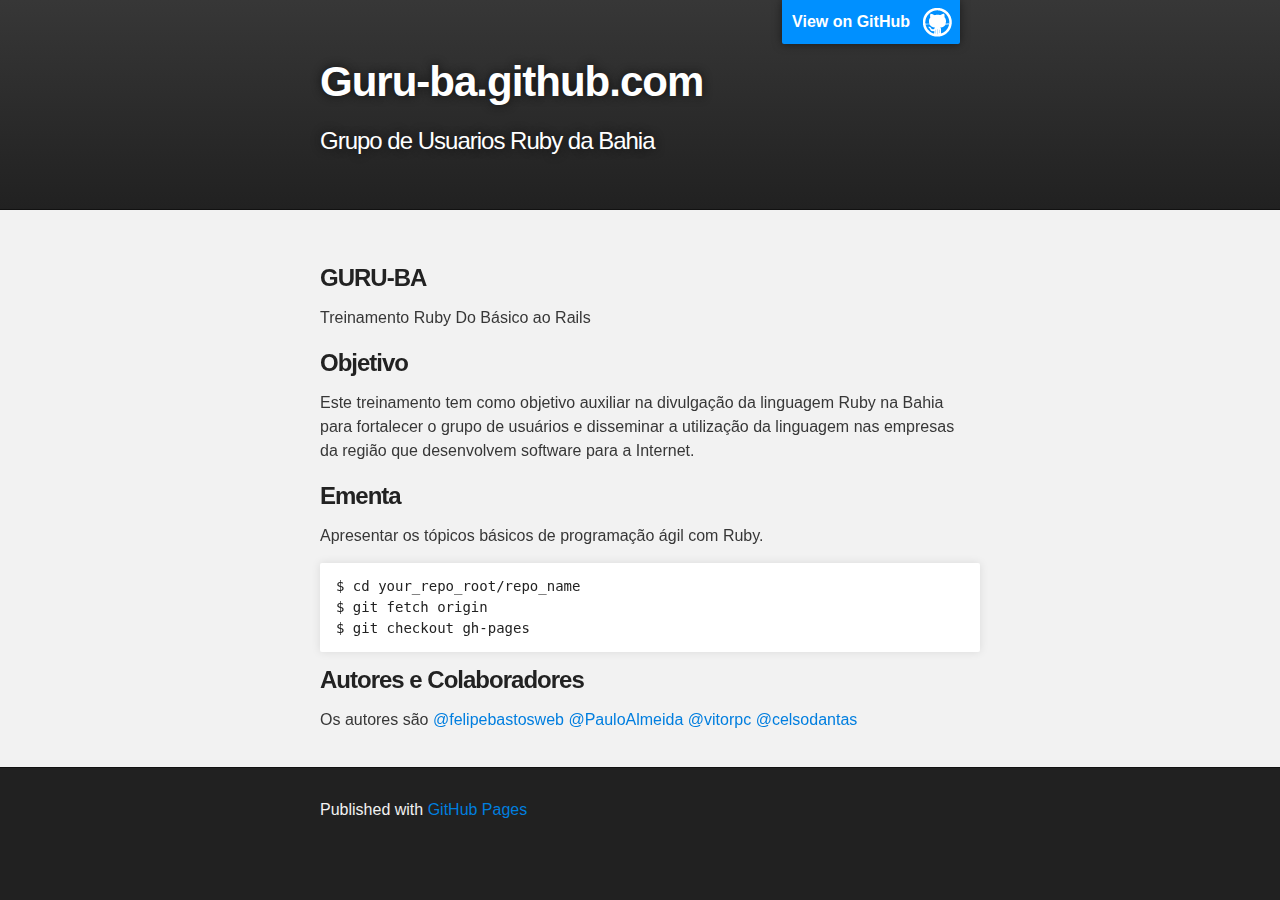
==== index.html @ 125a7937 "Replace master branch with page content via GitHub" ====
<!DOCTYPE html>
<html>

  <head>
    <meta charset='utf-8' />
    <meta http-equiv="X-UA-Compatible" content="chrome=1" />
    <meta name="description" content="Guru-ba.github.com : Grupo de Usuarios Ruby da Bahia" />

    <link rel="stylesheet" type="text/css" media="screen" href="stylesheets/stylesheet.css">

    <title>Guru-ba.github.com</title>
  </head>

  <body>

    <!-- HEADER -->
    <div id="header_wrap" class="outer">
        <header class="inner">
          <a id="forkme_banner" href="https://github.com/guru-ba">View on GitHub</a>

          <h1 id="project_title">Guru-ba.github.com</h1>
          <h2 id="project_tagline">Grupo de Usuarios Ruby da Bahia</h2>

        </header>
    </div>

    <!-- MAIN CONTENT -->
    <div id="main_content_wrap" class="outer">
      <section id="main_content" class="inner">
        <h3>GURU-BA</h3>

<p>Treinamento Ruby Do Básico ao Rails</p>

<h3>Objetivo</h3>

<p>Este treinamento tem como objetivo auxiliar na divulgação da linguagem Ruby na Bahia para fortalecer o grupo de usuários e disseminar a utilização da linguagem nas empresas da região que desenvolvem software para a Internet.</p>

<h3>Ementa</h3>

<p>Apresentar os tópicos básicos de programação ágil com Ruby.</p>

<pre><code>$ cd your_repo_root/repo_name
$ git fetch origin
$ git checkout gh-pages
</code></pre>

<h3>Autores e Colaboradores</h3>

<p>Os autores são <a href="https://github.com/felipebastosweb" class="user-mention">@felipebastosweb</a> <a href="https://github.com/PauloAlmeida" class="user-mention">@PauloAlmeida</a> <a href="https://github.com/vitorpc" class="user-mention">@vitorpc</a> <a href="https://github.com/celsodantas" class="user-mention">@celsodantas</a></p>
      </section>
    </div>

    <!-- FOOTER  -->
    <div id="footer_wrap" class="outer">
      <footer class="inner">
        <p>Published with <a href="http://pages.github.com">GitHub Pages</a></p>
      </footer>
    </div>

    

  </body>
</html>
---- stylesheets/stylesheet.css ----
/*******************************************************************************
Slate Theme for Github Pages
by Jason Costello, @jsncostello
*******************************************************************************/

@import url(pygment_trac.css);

/*******************************************************************************
MeyerWeb Reset
*******************************************************************************/

html, body, div, span, applet, object, iframe,
h1, h2, h3, h4, h5, h6, p, blockquote, pre,
a, abbr, acronym, address, big, cite, code,
del, dfn, em, img, ins, kbd, q, s, samp,
small, strike, strong, sub, sup, tt, var,
b, u, i, center,
dl, dt, dd, ol, ul, li,
fieldset, form, label, legend,
table, caption, tbody, tfoot, thead, tr, th, td,
article, aside, canvas, details, embed,
figure, figcaption, footer, header, hgroup,
menu, nav, output, ruby, section, summary,
time, mark, audio, video {
  margin: 0;
  padding: 0;
  border: 0;
  font: inherit;
  vertical-align: baseline;
}

/* HTML5 display-role reset for older browsers */
article, aside, details, figcaption, figure,
footer, header, hgroup, menu, nav, section {
  display: block;
}

ol, ul {
  list-style: none;
}

blockquote, q {
}

table {
  border-collapse: collapse;
  border-spacing: 0;
}

a:focus {
  outline: none;
}

/*******************************************************************************
Theme Styles
*******************************************************************************/

body {
  box-sizing: border-box;
  color:#373737;
  background: #212121;
  font-size: 16px;
  font-family: 'Myriad Pro', Calibri, Helvetica, Arial, sans-serif;
  line-height: 1.5;
  -webkit-font-smoothing: antialiased;
}

h1, h2, h3, h4, h5, h6 {
  margin: 10px 0;
  font-weight: 700;
  color:#222222;
  font-family: 'Lucida Grande', 'Calibri', Helvetica, Arial, sans-serif;
  letter-spacing: -1px;
}

h1 {
  font-size: 36px;
  font-weight: 700;
}

h2 {
  padding-bottom: 10px;
  font-size: 32px;
  background: url('../images/bg_hr.png') repeat-x bottom;
}

h3 {
  font-size: 24px;
}

h4 {
  font-size: 21px;
}

h5 {
  font-size: 18px;
}

h6 {
  font-size: 16px;
}

p {
  margin: 10px 0 15px 0;
}

footer p {
  color: #f2f2f2;
}

a {
  text-decoration: none;
  color: #007edf;
  text-shadow: none;

  transition: color 0.5s ease;
  transition: text-shadow 0.5s ease;
  -webkit-transition: color 0.5s ease;
  -webkit-transition: text-shadow 0.5s ease;
  -moz-transition: color 0.5s ease;
  -moz-transition: text-shadow 0.5s ease;
  -o-transition: color 0.5s ease;
  -o-transition: text-shadow 0.5s ease;
  -ms-transition: color 0.5s ease;
  -ms-transition: text-shadow 0.5s ease;
}

#main_content a:hover {
  color: #0069ba;
  text-shadow: #0090ff 0px 0px 2px;
}

footer a:hover {
  color: #43adff;
  text-shadow: #0090ff 0px 0px 2px;
}

em {
  font-style: italic;
}

strong {
  font-weight: bold;
}

img {
  position: relative;
  margin: 0 auto;
  max-width: 739px;
  padding: 5px;
  margin: 10px 0 10px 0;
  border: 1px solid #ebebeb;

  box-shadow: 0 0 5px #ebebeb;
  -webkit-box-shadow: 0 0 5px #ebebeb;
  -moz-box-shadow: 0 0 5px #ebebeb;
  -o-box-shadow: 0 0 5px #ebebeb;
  -ms-box-shadow: 0 0 5px #ebebeb;
}

pre, code {
  width: 100%;
  color: #222;
  background-color: #fff;

  font-family: Monaco, "Bitstream Vera Sans Mono", "Lucida Console", Terminal, monospace;
  font-size: 14px;

  border-radius: 2px;
  -moz-border-radius: 2px;
  -webkit-border-radius: 2px;



}

pre {
  width: 100%;
  padding: 10px;
  box-shadow: 0 0 10px rgba(0,0,0,.1);
  overflow: auto;
}

code {
  padding: 3px;
  margin: 0 3px;
  box-shadow: 0 0 10px rgba(0,0,0,.1);
}

pre code {
  display: block;
  box-shadow: none;
}

blockquote {
  color: #666;
  margin-bottom: 20px;
  padding: 0 0 0 20px;
  border-left: 3px solid #bbb;
}

ul, ol, dl {
  margin-bottom: 15px
}

ul li {
  list-style: inside;
  padding-left: 20px;
}

ol li {
  list-style: decimal inside;
  padding-left: 20px;
}

dl dt {
  font-weight: bold;
}

dl dd {
  padding-left: 20px;
  font-style: italic;
}

dl p {
  padding-left: 20px;
  font-style: italic;
}

hr {
  height: 1px;
  margin-bottom: 5px;
  border: none;
  background: url('../images/bg_hr.png') repeat-x center;
}

table {
  border: 1px solid #373737;
  margin-bottom: 20px;
  text-align: left;
 }

th {
  font-family: 'Lucida Grande', 'Helvetica Neue', Helvetica, Arial, sans-serif;
  padding: 10px;
  background: #373737;
  color: #fff;
 }

td {
  padding: 10px;
  border: 1px solid #373737;
 }

form {
  background: #f2f2f2;
  padding: 20px;
}

img {
  width: 100%;
  max-width: 100%;
}

/*******************************************************************************
Full-Width Styles
*******************************************************************************/

.outer {
  width: 100%;
}

.inner {
  position: relative;
  max-width: 640px;
  padding: 20px 10px;
  margin: 0 auto;
}

#forkme_banner {
  display: block;
  position: absolute;
  top:0;
  right: 10px;
  z-index: 10;
  padding: 10px 50px 10px 10px;
  color: #fff;
  background: url('../images/blacktocat.png') #0090ff no-repeat 95% 50%;
  font-weight: 700;
  box-shadow: 0 0 10px rgba(0,0,0,.5);
  border-bottom-left-radius: 2px;
  border-bottom-right-radius: 2px;
}

#header_wrap {
  background: #212121;
  background: -moz-linear-gradient(top, #373737, #212121);
  background: -webkit-linear-gradient(top, #373737, #212121);
  background: -ms-linear-gradient(top, #373737, #212121);
  background: -o-linear-gradient(top, #373737, #212121);
  background: linear-gradient(top, #373737, #212121);
}

#header_wrap .inner {
  padding: 50px 10px 30px 10px;
}

#project_title {
  margin: 0;
  color: #fff;
  font-size: 42px;
  font-weight: 700;
  text-shadow: #111 0px 0px 10px;
}

#project_tagline {
  color: #fff;
  font-size: 24px;
  font-weight: 300;
  background: none;
  text-shadow: #111 0px 0px 10px;
}

#downloads {
  position: absolute;
  width: 210px;
  z-index: 10;
  bottom: -40px;
  right: 0;
  height: 70px;
  background: url('../images/icon_download.png') no-repeat 0% 90%;
}

.zip_download_link {
  display: block;
  float: right;
  width: 90px;
  height:70px;
  text-indent: -5000px;
  overflow: hidden;
  background: url(../images/sprite_download.png) no-repeat bottom left;
}

.tar_download_link {
  display: block;
  float: right;
  width: 90px;
  height:70px;
  text-indent: -5000px;
  overflow: hidden;
  background: url(../images/sprite_download.png) no-repeat bottom right;
  margin-left: 10px;
}

.zip_download_link:hover {
  background: url(../images/sprite_download.png) no-repeat top left;
}

.tar_download_link:hover {
  background: url(../images/sprite_download.png) no-repeat top right;
}

#main_content_wrap {
  background: #f2f2f2;
  border-top: 1px solid #111;
  border-bottom: 1px solid #111;
}

#main_content {
  padding-top: 40px;
}

#footer_wrap {
  background: #212121;
}



/*******************************************************************************
Small Device Styles
*******************************************************************************/

@media screen and (max-width: 480px) {
  body {
    font-size:14px;
  }

  #downloads {
    display: none;
  }

  .inner {
    min-width: 320px;
    max-width: 480px;
  }

  #project_title {
  font-size: 32px;
  }

  h1 {
    font-size: 28px;
  }

  h2 {
    font-size: 24px;
  }

  h3 {
    font-size: 21px;
  }

  h4 {
    font-size: 18px;
  }

  h5 {
    font-size: 14px;
  }

  h6 {
    font-size: 12px;
  }

  code, pre {
    min-width: 320px;
    max-width: 480px;
    font-size: 11px;
  }

}
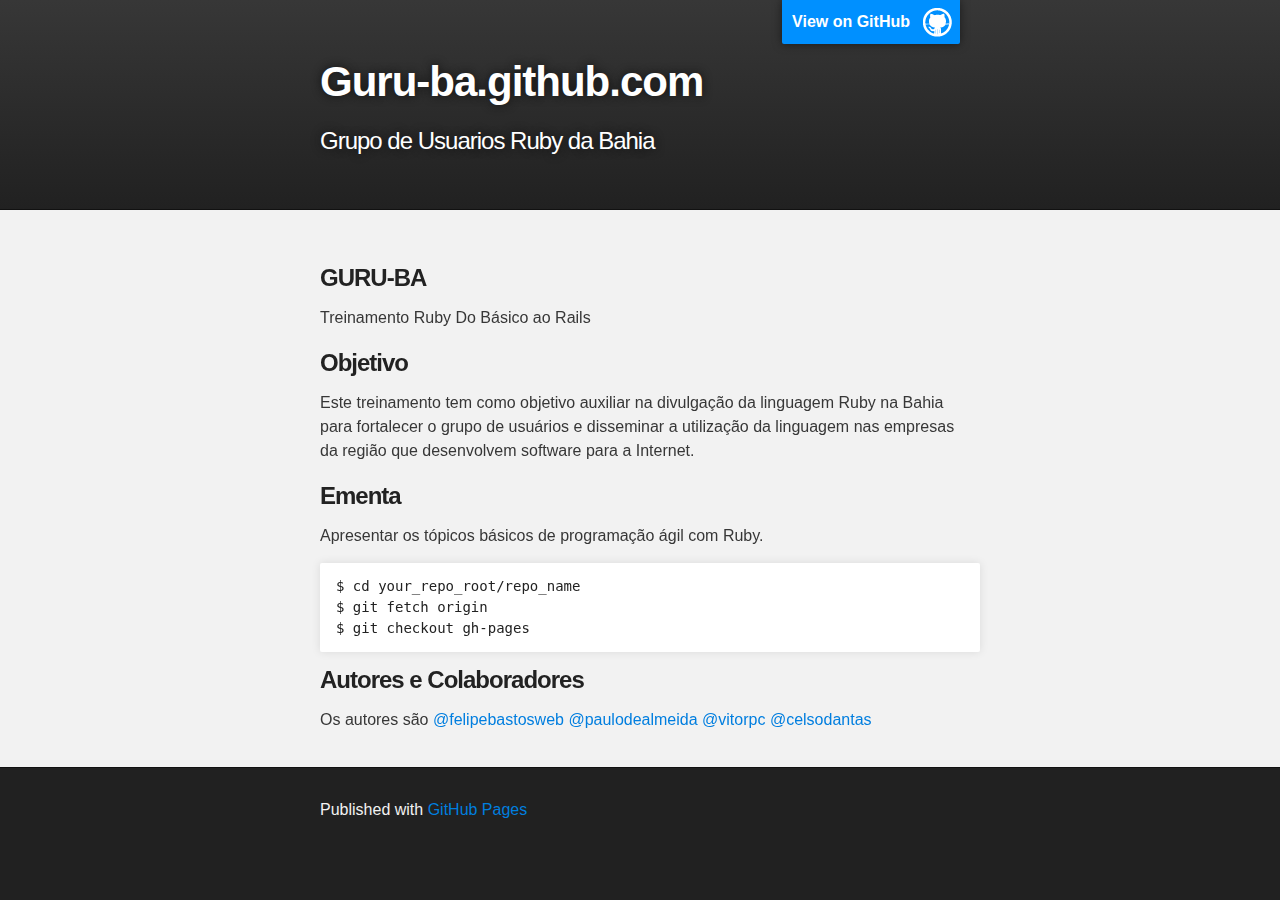
==== commit 2937a829: "Update index.html" ====
--- a/index.html
+++ b/index.html
@@ -46,7 +46,7 @@
 
 <h3>Autores e Colaboradores</h3>
 
-<p>Os autores são <a href="https://github.com/felipebastosweb" class="user-mention">@felipebastosweb</a> <a href="https://github.com/PauloAlmeida" class="user-mention">@PauloAlmeida</a> <a href="https://github.com/vitorpc" class="user-mention">@vitorpc</a> <a href="https://github.com/celsodantas" class="user-mention">@celsodantas</a></p>
+<p>Os autores são <a href="https://github.com/felipebastosweb" class="user-mention">@felipebastosweb</a> <a href="https://github.com/paulodealmeida" class="user-mention">@paulodealmeida</a> <a href="https://github.com/vitorpc" class="user-mention">@vitorpc</a> <a href="https://github.com/celsodantas" class="user-mention">@celsodantas</a></p>
       </section>
     </div>
 
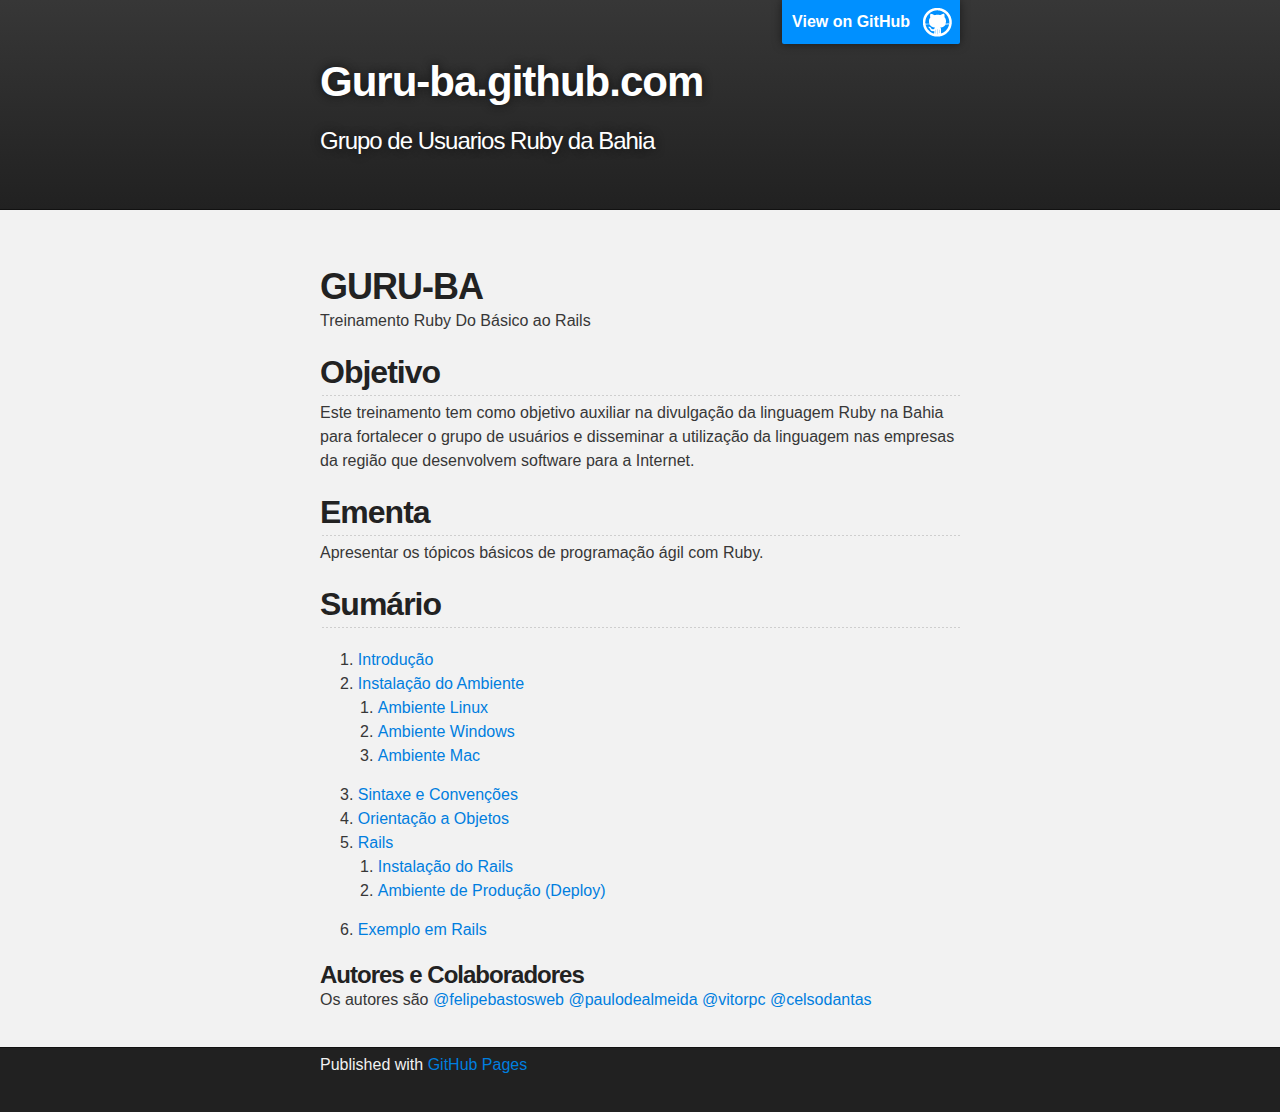
==== commit 2173ac7c: "Update index.html" ====
--- a/index.html
+++ b/index.html
@@ -27,22 +27,39 @@
     <!-- MAIN CONTENT -->
     <div id="main_content_wrap" class="outer">
       <section id="main_content" class="inner">
-        <h3>GURU-BA</h3>
+        <h1>GURU-BA</h1>
 
 <p>Treinamento Ruby Do Básico ao Rails</p>
 
-<h3>Objetivo</h3>
+<h2>Objetivo</h2>
 
 <p>Este treinamento tem como objetivo auxiliar na divulgação da linguagem Ruby na Bahia para fortalecer o grupo de usuários e disseminar a utilização da linguagem nas empresas da região que desenvolvem software para a Internet.</p>
 
-<h3>Ementa</h3>
+<h2>Ementa</h2>
 
 <p>Apresentar os tópicos básicos de programação ágil com Ruby.</p>
 
-<pre><code>$ cd your_repo_root/repo_name
-$ git fetch origin
-$ git checkout gh-pages
-</code></pre>
+<h2>Sumário</h2>
+
+<ol>
+  <li><a href="introducao.html">Introdução</a></li>
+    <li><a href="instalacao.html">Instalação do Ambiente</a>
+    	<ol>
+        	<li><a href="#">Ambiente Linux</a></li>
+            <li><a href="#">Ambiente Windows</a></li>
+            <li><a href="#">Ambiente Mac</a></li>
+        </ol>
+    </li>
+    <li><a href="#">Sintaxe e Convenções</a></li>
+    <li><a href="#">Orientação a Objetos</a></li>
+    <li><a href="#">Rails</a>
+    	<ol>
+        	<li><a href="#">Instalação do Rails</a></li>
+            <li><a href="#">Ambiente de Produção (Deploy)</a></li>
+        </ol>
+    </li>
+    <li><a href="#">Exemplo em Rails</a></li>
+</ol>
 
 <h3>Autores e Colaboradores</h3>
 
--- a/stylesheets/stylesheet.css
+++ b/stylesheets/stylesheet.css
@@ -101,7 +101,7 @@
 }
 
 p {
-  margin: 10px 0 15px 0;
+  margin: -15px 0 15px 0;
 }
 
 footer p {
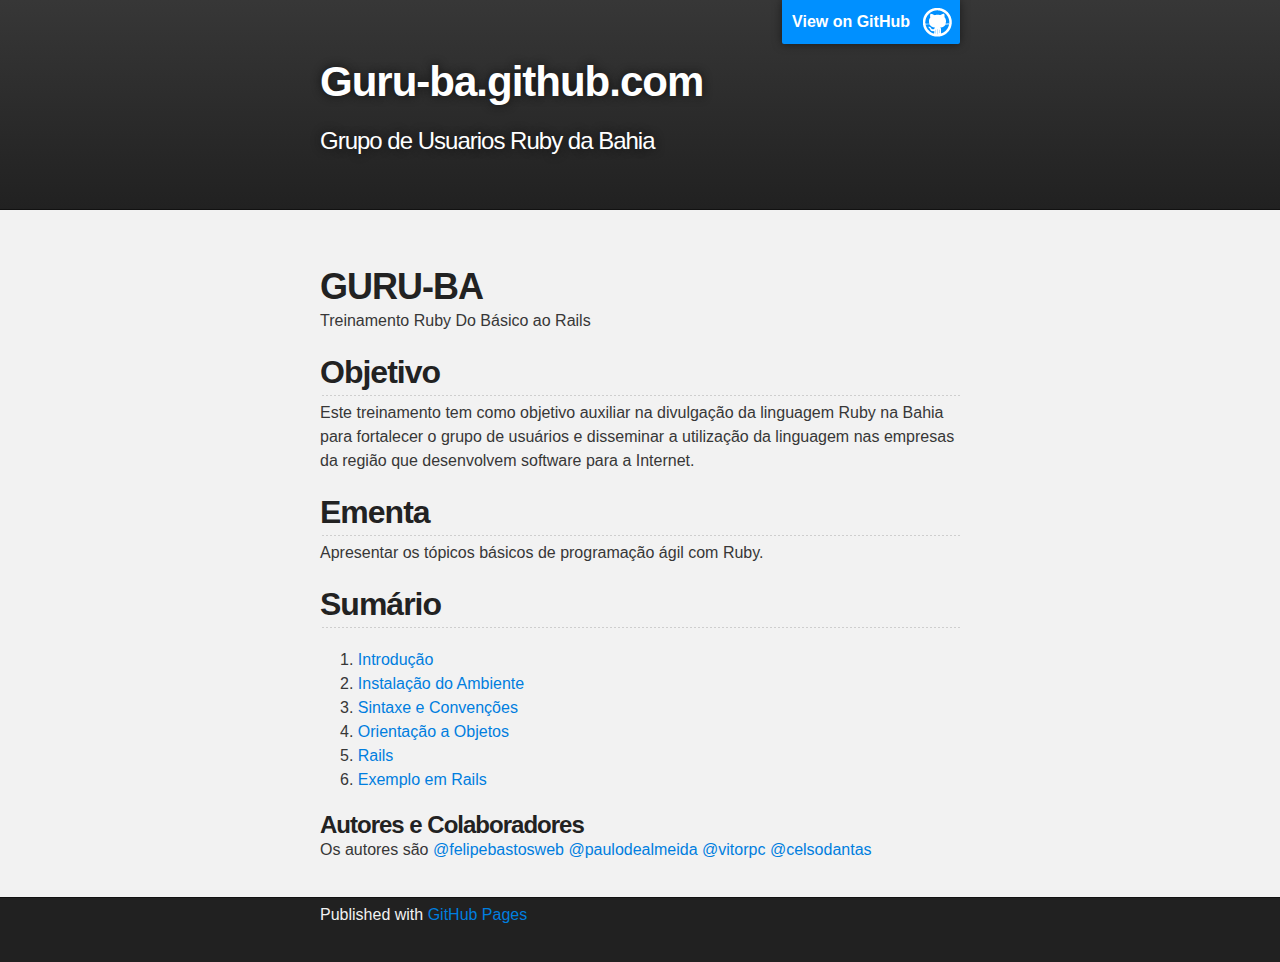
==== commit 8298ba8d: "Update index.html" ====
--- a/index.html
+++ b/index.html
@@ -42,22 +42,11 @@
 <h2>Sumário</h2>
 
 <ol>
-  <li><a href="introducao.html">Introdução</a></li>
-    <li><a href="instalacao.html">Instalação do Ambiente</a>
-    	<ol>
-        	<li><a href="#">Ambiente Linux</a></li>
-            <li><a href="#">Ambiente Windows</a></li>
-            <li><a href="#">Ambiente Mac</a></li>
-        </ol>
-    </li>
+    <li><a href="introducao.html">Introdução</a></li>
+    <li><a href="instalacao.html">Instalação do Ambiente</a></li>
     <li><a href="#">Sintaxe e Convenções</a></li>
     <li><a href="#">Orientação a Objetos</a></li>
-    <li><a href="#">Rails</a>
-    	<ol>
-        	<li><a href="#">Instalação do Rails</a></li>
-            <li><a href="#">Ambiente de Produção (Deploy)</a></li>
-        </ol>
-    </li>
+    <li><a href="#">Rails</a></li>
     <li><a href="#">Exemplo em Rails</a></li>
 </ol>
 
